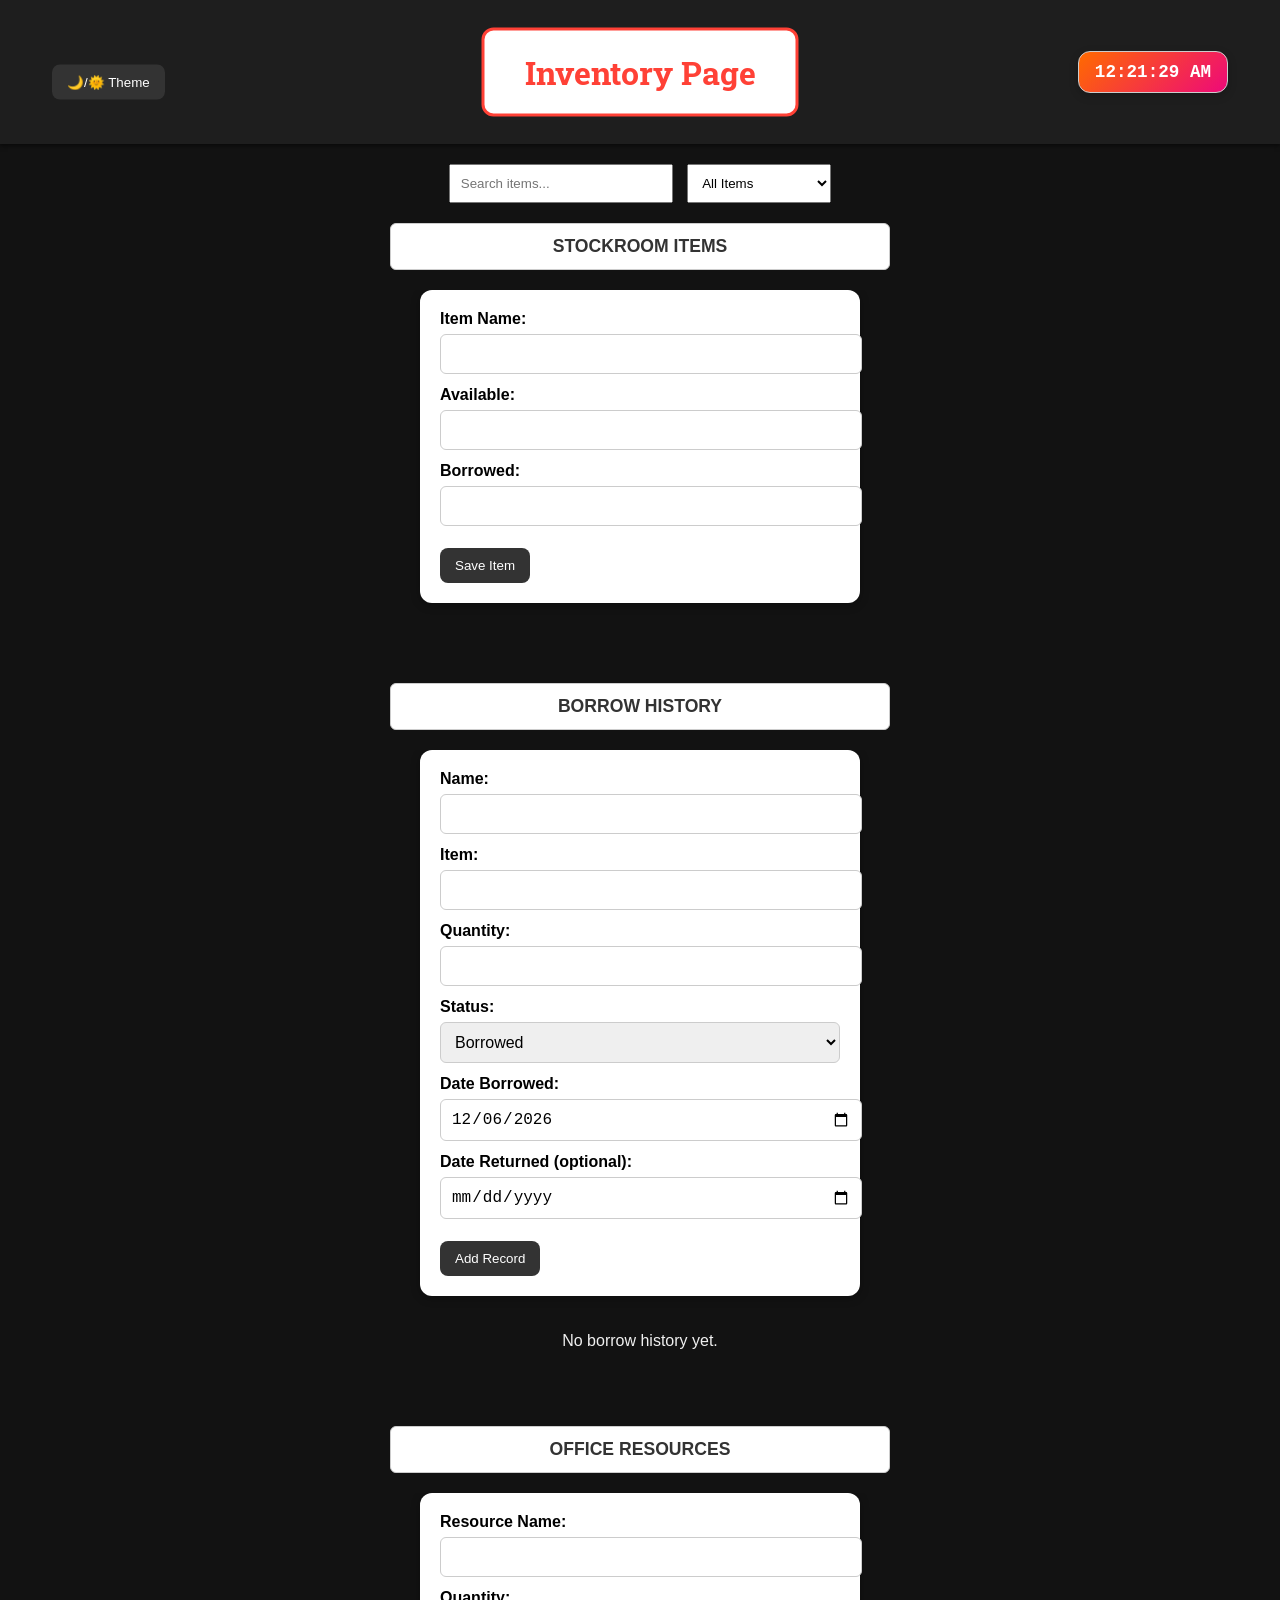
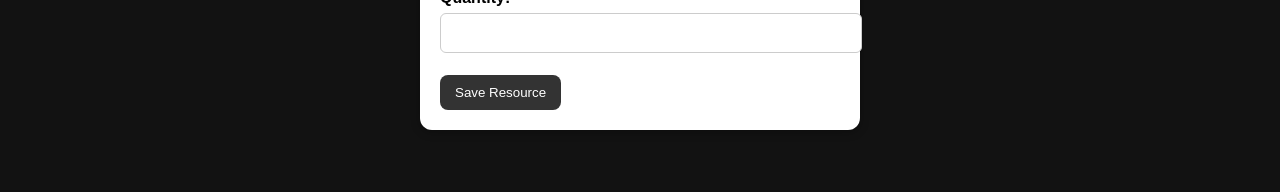
==== admin.html @ b856c537 "Add files via upload" ====
<!DOCTYPE html>
<html lang="en">
<head>
  <meta charset="UTF-8" />
  <meta name="viewport" content="width=device-width, initial-scale=1.0"/>
  <title>Admin - Edit Inventory</title>
  <link rel="stylesheet" href="style.css" />
  <link href="https://fonts.googleapis.com/css2?family=Roboto+Slab:wght@400;700&display=swap" rel="stylesheet" />
</head>
<body>
  <header>
    <div style="position: relative; height: 80px;">
      <button id="theme-toggle" style="position: absolute; left: 20px; top: 50%; transform: translateY(-50%);" title="Toggle Light/Dark Mode">🌙/🌞 Theme</button>
      <h1 style="position: absolute; left: 50%; transform: translateX(-50%) translateY(-50%); top: 50%;">Inventory Page</h1>
      <div id="clock" class="gradient-clock" style="position: absolute; right: 20px; top: 50%; transform: translateY(-50%);">00:00:00</div>
    </div>
  </header>

  <div id="search-filter-bar" style="text-align: center; margin: 20px;">
    <input type="text" id="search-input" placeholder="Search items..." style="padding: 10px; width: 200px; margin-right: 10px;">
    <select id="filter-select" style="padding: 10px;">
        <option value="all">All Items</option>
        <option value="stockroom">Stockroom Items</option>
        <option value="office">Office Resources</option>
    </select>
  </div>

  <button class="collapsible">Stockroom Items</button>
  <div class="collapsible-content">
    <form id="edit-form">
      <label for="item-name">Item Name:</label>
      <input type="text" id="item-name" required />
      <label for="available">Available:</label>
      <input type="number" id="available" required />
      <label for="borrowed">Borrowed:</label>
      <input type="number" id="borrowed" required />
      <button type="submit">Save Item</button>
    </form>
    <div id="inventory-list"></div>
  </div>

  <button class="collapsible">Borrow History</button>
  <div class="collapsible-content">
    <form id="borrow-form">
      <label for="borrower-name">Name:</label>
      <input type="text" id="borrower-name" required />
      <label for="borrow-item">Item:</label>
      <input type="text" id="borrow-item" required />
      <label for="borrow-quantity">Quantity:</label>
      <input type="number" id="borrow-quantity" required />
      <label for="borrow-status">Status:</label>
      <select id="borrow-status" required>
        <option value="Borrowed">Borrowed</option>
        <option value="Returned">Returned</option>
      </select>
      <label for="date-borrowed">Date Borrowed:</label>
      <input type="date" id="date-borrowed" required />
      <label for="date-returned">Date Returned (optional):</label>
      <input type="date" id="date-returned" />
      <button type="submit">Add Record</button>
    </form>
    <div id="transaction-list"></div>
  </div>

  <button class="collapsible">Office Resources</button>
  <div class="collapsible-content">
    <form id="office-form">
      <label for="office-item-name">Resource Name:</label>
      <input type="text" id="office-item-name" required />
      <label for="office-quantity">Quantity:</label>
      <input type="number" id="office-quantity" required />
      <button type="submit">Save Resource</button>
    </form>
    <div id="office-list"></div>
  </div>

  <script src="admin.js"></script>
  <script>
    document.querySelectorAll(".collapsible").forEach(btn => {
      const content = btn.nextElementSibling;
      content.style.display = "block";
      btn.addEventListener("click", function () {
        this.classList.toggle("active");
        if (content.style.maxHeight) {
          content.style.maxHeight = null;
          content.style.opacity = 0;
        } else {
          content.style.maxHeight = content.scrollHeight + "px";
          content.style.opacity = 1;
        }
      });
    });

    function updateClock() {
      const clock = document.getElementById('clock');
      if (clock) {
        const now = new Date();
        clock.textContent = now.toLocaleTimeString();
      }
    }
    setInterval(updateClock, 1000);
    updateClock();

    const toggleBtn = document.getElementById('theme-toggle');
    const savedTheme = localStorage.getItem('theme') || 'dark';
    document.body.classList.add(savedTheme + '-mode');
    toggleBtn.addEventListener('click', () => {
      const isDark = document.body.classList.contains('dark-mode');
      document.body.classList.toggle('dark-mode', !isDark);
      document.body.classList.toggle('light-mode', isDark);
      localStorage.setItem('theme', isDark ? 'light' : 'dark');
    });
  </script>
</body>
</html>
---- style.css ----
body {
    font-family: 'Segoe UI', Tahoma, Geneva, Verdana, sans-serif;
    background-color: #121212;
    color: #f0f0f0;
    margin: 0;
    padding: 0;
}

header {
    background-color: #1e1e1e;
    color: #FF4136;
    padding: 2rem;
    text-align: center;
    box-shadow: 0 2px 4px rgba(0, 0, 0, 0.5);
    position: relative;
}

header h1 {
    font-family: 'Roboto Slab', serif;
    background-color: white;
    color: #FF4136;
    padding: 20px 40px;
    border: 3px solid #FF4136;
    border-radius: 12px;
    display: inline-block;
    margin: 0 auto;
}

#clock {
    position: absolute;
    right: 20px;
    top: 20px;
    font-size: 1.1rem;
    font-weight: bold;
    color: #333;
    background-color: white;
    padding: 8px 12px;
    border-radius: 8px;
    border: 1px solid #ccc;
    box-shadow: 0 2px 6px rgba(0,0,0,0.2);
    font-family: 'Courier New', Courier, monospace;
    animation: pulseClock 1s infinite ease-in-out;
}

@keyframes pulseClock {
    0% { transform: scale(1); opacity: 1; }
    50% { transform: scale(1.05); opacity: 0.9; }
    100% { transform: scale(1); opacity: 1; }
}

.item, .admin-item {
    background-color: white;
    color: #333;
    border-radius: 12px;
    box-shadow: 0 2px 8px rgba(0, 0, 0, 0.2);
    padding: 20px;
    text-align: left;
    width: 240px;
    transition: transform 0.2s;
}

.item:hover, .admin-item:hover {
    transform: translateY(-5px);
}

.item h3, .admin-item h3 {
    margin: 0 0 10px;
    color: #333;
}

.item p.available, .admin-item p.available {
    font-weight: bold;
    color: #28a745;
}

.item p.borrowed, .admin-item p.borrowed {
    font-weight: bold;
    color: #dc3545;
}

button {
    background-color: #333;
    color: white;
    padding: 10px 15px;
    border: none;
    border-radius: 8px;
    cursor: pointer;
    margin-right: 8px;
    margin-top: 10px;
    transition: background-color 0.2s;
}

button:hover {
    background-color: #555;
}

form {
    padding: 20px;
    max-width: 400px;
    margin: 0 auto;
    background: white;
    color: #000;
    border-radius: 12px;
    box-shadow: 0 2px 10px rgba(0,0,0,0.3);
}

form input, form select {
    margin-bottom: 12px;
    padding: 10px;
    width: 100%;
    border-radius: 6px;
    border: 1px solid #ccc;
    font-size: 1rem;
}

form label {
    display: block;
    margin-bottom: 6px;
    font-weight: bold;
    color: #000;
}

#borrow-section {
    margin: 30px auto;
    padding: 20px;
    max-width: 500px;
    background-color: white;
    color: #000;
    border-radius: 12px;
    box-shadow: 0 2px 10px rgba(0,0,0,0.3);
}

#transaction-container p {
    text-align: center;
    color: #aaa;
    font-style: italic;
    margin-top: 20px;
}

#items-container, #inventory-list, #office-list, #transaction-list, #office-container {
    display: flex;
    flex-wrap: wrap;
    gap: 20px;
    justify-content: center;
    padding: 20px;
}

.collapsible {
    display: block;
    background-color: white;
    color: #333;
    cursor: pointer;
    padding: 12px;
    width: 100%;
    max-width: 500px;
    margin: 20px auto;
    text-align: center;
    font-size: 1.1rem;
    border: 1px solid #ccc;
    outline: none;
    font-weight: normal;
    border-radius: 6px;
    transition: background-color 0.3s;
}

.active, .collapsible:hover {
    background-color: #f0f0f0;
    color: #111;
}

.collapsible-content {
    display: block;
    overflow: hidden;
    max-height: 1000px;
    opacity: 1;
    transition: max-height 0.4s ease, opacity 0.4s ease;
    margin: 0 auto;
    max-width: 100%;
    padding: 0 20px 20px;
}

@media (max-width: 600px) {
    .item, .admin-item, #transaction-container .item {
    color: #000;
}
    color: #000;

    form, #borrow-section {
        width: 90%;
    }

    #clock {
        top: 10px;
        right: 10px;
        font-size: 0.9rem;
        padding: 6px 10px;
    }
}


#clock.gradient-clock {
    background: linear-gradient(135deg, #ff6a00, #ee0979);
    color: white;
    padding: 10px 16px;
    font-size: 1.1rem;
    font-weight: bold;
    border-radius: 12px;
    box-shadow: 0 3px 10px rgba(0,0,0,0.2);
    position: absolute;
    top: 20px;
    right: 20px;
    font-family: 'Courier New', Courier, monospace;
}


body.light-mode {
    background-color: #f8f9fa;
    color: #212529;
}

body.dark-mode {
    background-color: #121212;
    color: #f0f0f0;
}

/* Cards adapt to theme */
body.light-mode .item, 
body.light-mode .admin-item, 
body.light-mode form,
body.light-mode #borrow-section,
body.light-mode #transaction-container .item {
    color: #000;
}
    color: #000;

body.dark-mode .item, 
body.dark-mode .admin-item, 
body.dark-mode form,
body.dark-mode #borrow-section,
body.dark-mode #transaction-container .item {
    color: #000;
}
    color: #000;

/* Clock and toggle button theming */
body.light-mode #clock,
body.dark-mode #clock {
    background: linear-gradient(135deg, #ff6a00, #ee0979);
    color: white;
}

/* Collapsible buttons adapt to theme */
body.light-mode .collapsible {
    background-color: #ffffff;
    color: #333;
}

body.dark-mode .collapsible {
    background-color: #ffffff;
    color: #333;
}


#transaction-container .item,
#transaction-container .item * {
    color: #000 !important;
}


.collapsible {
    font-weight: bold;
    text-transform: uppercase;
}
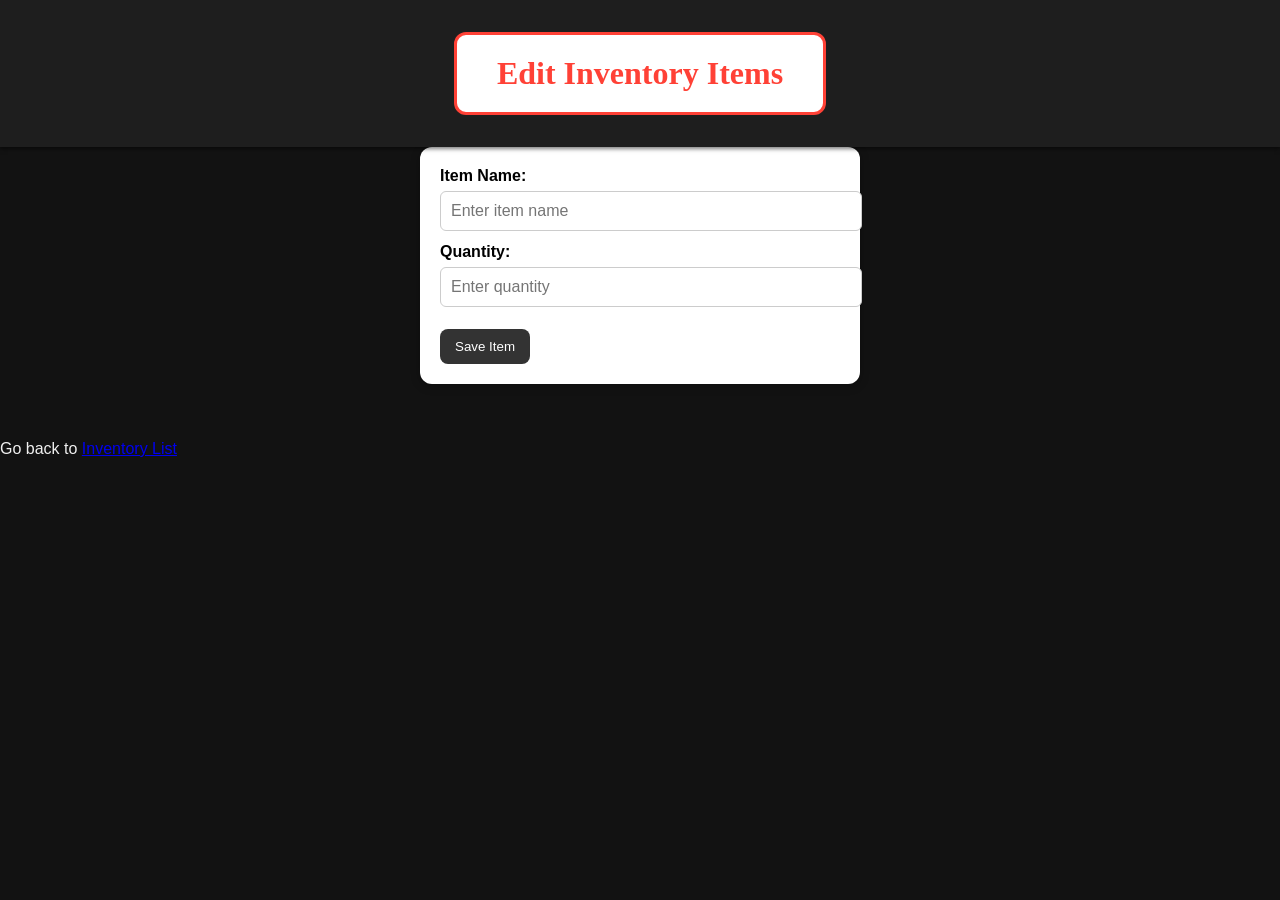
==== commit 56a0848e: "Add files via upload" ====
--- a/admin.html
+++ b/admin.html
@@ -1,116 +1,32 @@
+<!DOCTYPE html>
 
-<!DOCTYPE html>
 <html lang="en">
 <head>
-  <meta charset="UTF-8" />
-  <meta name="viewport" content="width=device-width, initial-scale=1.0"/>
-  <title>Admin - Edit Inventory</title>
-  <link rel="stylesheet" href="style.css" />
-  <link href="https://fonts.googleapis.com/css2?family=Roboto+Slab:wght@400;700&display=swap" rel="stylesheet" />
+<meta charset="utf-8"/>
+<meta content="width=device-width, initial-scale=1.0" name="viewport"/>
+<title>Admin - Edit Inventory</title>
+<link href="style.css" rel="stylesheet"/>
 </head>
 <body>
-  <header>
-    <div style="position: relative; height: 80px;">
-      <button id="theme-toggle" style="position: absolute; left: 20px; top: 50%; transform: translateY(-50%);" title="Toggle Light/Dark Mode">🌙/🌞 Theme</button>
-      <h1 style="position: absolute; left: 50%; transform: translateX(-50%) translateY(-50%); top: 50%;">Inventory Page</h1>
-      <div id="clock" class="gradient-clock" style="position: absolute; right: 20px; top: 50%; transform: translateY(-50%);">00:00:00</div>
-    </div>
-  </header>
 
-  <div id="search-filter-bar" style="text-align: center; margin: 20px;">
-    <input type="text" id="search-input" placeholder="Search items..." style="padding: 10px; width: 200px; margin-right: 10px;">
-    <select id="filter-select" style="padding: 10px;">
-        <option value="all">All Items</option>
-        <option value="stockroom">Stockroom Items</option>
-        <option value="office">Office Resources</option>
-    </select>
-  </div>
-
-  <button class="collapsible">Stockroom Items</button>
-  <div class="collapsible-content">
-    <form id="edit-form">
-      <label for="item-name">Item Name:</label>
-      <input type="text" id="item-name" required />
-      <label for="available">Available:</label>
-      <input type="number" id="available" required />
-      <label for="borrowed">Borrowed:</label>
-      <input type="number" id="borrowed" required />
-      <button type="submit">Save Item</button>
-    </form>
-    <div id="inventory-list"></div>
-  </div>
-
-  <button class="collapsible">Borrow History</button>
-  <div class="collapsible-content">
-    <form id="borrow-form">
-      <label for="borrower-name">Name:</label>
-      <input type="text" id="borrower-name" required />
-      <label for="borrow-item">Item:</label>
-      <input type="text" id="borrow-item" required />
-      <label for="borrow-quantity">Quantity:</label>
-      <input type="number" id="borrow-quantity" required />
-      <label for="borrow-status">Status:</label>
-      <select id="borrow-status" required>
-        <option value="Borrowed">Borrowed</option>
-        <option value="Returned">Returned</option>
-      </select>
-      <label for="date-borrowed">Date Borrowed:</label>
-      <input type="date" id="date-borrowed" required />
-      <label for="date-returned">Date Returned (optional):</label>
-      <input type="date" id="date-returned" />
-      <button type="submit">Add Record</button>
-    </form>
-    <div id="transaction-list"></div>
-  </div>
-
-  <button class="collapsible">Office Resources</button>
-  <div class="collapsible-content">
-    <form id="office-form">
-      <label for="office-item-name">Resource Name:</label>
-      <input type="text" id="office-item-name" required />
-      <label for="office-quantity">Quantity:</label>
-      <input type="number" id="office-quantity" required />
-      <button type="submit">Save Resource</button>
-    </form>
-    <div id="office-list"></div>
-  </div>
-
-  <script src="admin.js"></script>
-  <script>
-    document.querySelectorAll(".collapsible").forEach(btn => {
-      const content = btn.nextElementSibling;
-      content.style.display = "block";
-      btn.addEventListener("click", function () {
-        this.classList.toggle("active");
-        if (content.style.maxHeight) {
-          content.style.maxHeight = null;
-          content.style.opacity = 0;
-        } else {
-          content.style.maxHeight = content.scrollHeight + "px";
-          content.style.opacity = 1;
-        }
-      });
-    });
-
-    function updateClock() {
-      const clock = document.getElementById('clock');
-      if (clock) {
-        const now = new Date();
-        clock.textContent = now.toLocaleTimeString();
-      }
-    }
-    setInterval(updateClock, 1000);
-    updateClock();
-
-    const toggleBtn = document.getElementById('theme-toggle');
-    const savedTheme = localStorage.getItem('theme') || 'dark';
-    document.body.classList.add(savedTheme + '-mode');
-    toggleBtn.addEventListener('click', () => {
-      const isDark = document.body.classList.contains('dark-mode');
-      document.body.classList.toggle('dark-mode', !isDark);
-      document.body.classList.toggle('light-mode', isDark);
-      localStorage.setItem('theme', isDark ? 'light' : 'dark');
-    });
-  </script>
+<header>
+<h1>Edit Inventory Items</h1>
+</header>
+<div id="admin-container">
+<form id="edit-form">
+<label for="item-name">Item Name:</label>
+<input id="item-name" placeholder="Enter item name" required="" type="text"/>
+<label for="item-quantity">Quantity:</label>
+<input id="item-quantity" placeholder="Enter quantity" required="" type="number"/>
+<button type="submit">Save Item</button>
+</form>
+<div id="inventory-list">
+<!-- Editable list of items will be here -->
+</div>
+</div>
+<footer>
+<p>Go back to <a href="index.html">Inventory List</a></p>
+</footer>
+<script src="admin.js"></script>
 </body>
 </html>
